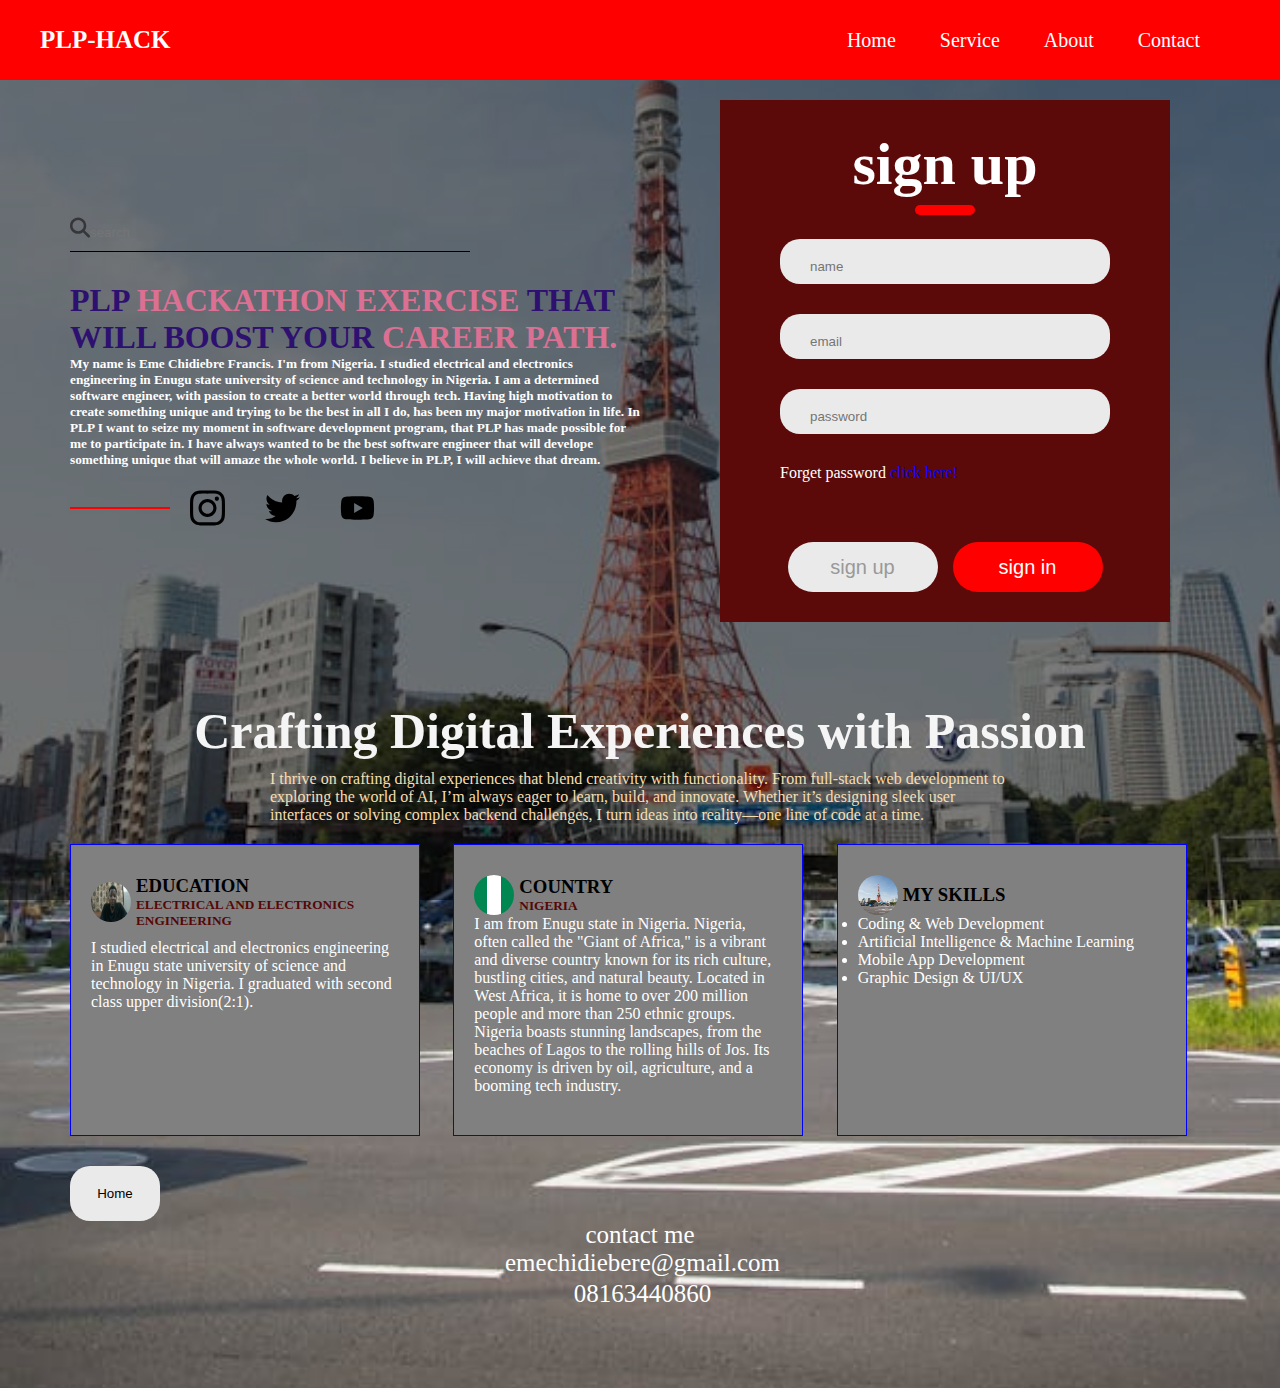
==== index.html @ ac736996 "Rename test.html to index.html" ====
<!DOCTYPE html>
<html lang="en">
<head>
    <meta charset="UTF-8">
    <meta name="viewport" content="width=device-width, initial-scale=1.0">
    <title> HOME</title>
    <link rel="stylesheet" href="./plp.css">
    <script src="https://kit.fontawesome.com/1e6ca52b45.js" crossorigin="anonymous"></script>
<link rel="stylesheet" href="test.css">
</head>
<body>
    <div class="container">
        <nav>
            <input type="checkbox" id="checkme">
            <label for="checkme" class="menu-bar">
                <i class="fa-solid fa-bars"></i>
            </label>
            <label class="logo">PLP-HACK</label>
            <ul>
                <li><a href="plp.html" target="_blank">home</a></li>
                <li><a href="#">service</a></li>
                <li><a href="about.html" target="_blank">about</a></li>
                <li><a href="#">contact</a></li>
            </ul>
        </nav>
    <div class="home-screen-container">
        <div class="home-screen">
            <div class="content-left">
                <div class="search-box">
                    <div class="input-search">
                    <img src="./image/magnifying-glass-solid.svg" class="search-logo" >
                <input type="text" placeholder="search" class="search-box" maxlength="70">
            </div>
            </div>
                <h1>PLP <span>HACKATHON EXERCISE</span> THAT WILL BOOST YOUR <span>CAREER PATH.</span></h1>
                <h5>My name is Eme Chidiebre Francis. I'm from Nigeria. I studied electrical and electronics engineering in Enugu state university of science and technology in Nigeria. I am a determined software engineer, with passion to create a better world through tech. Having high motivation to create something unique and trying to be the best in all I do, has been my major motivation in life. In PLP I want to seize my moment in software development program, that PLP has made possible for me to participate in. I have always wanted to be the best software engineer that will develope something unique that will amaze the whole world. I believe in PLP, I will achieve that dream.</h5>
                
                <div class="soal-media">
                    
                    <img src="./image/instagram.svg" class="insta">
                    <img src="./image/twitter.svg" class="twit">
                    <img src="./image/youtube.svg" class="utube">
                    <img src="" alt="">
                </div>
            </div>
            <div class="content-right">
                <div class="form-field">
                    <h1>sign up</h1>
                    <form>
                        <div class="input-group">
                            <div class="input-field">
                                <i class="fa-solid fa-user"></i>
                                <input type="text" placeholder="name" maxlength="30" required>
                            </div>
    
                            <div class="input-field">
                                <i class="fa-solid fa-envelope"></i>
                                <input type="email" placeholder="email" maxlength="30" required>
                            </div>
    
                            <div class="input-field">
                                <i class="fa-solid fa-lock"></i>
                                <input type="password" placeholder="password" maxlength="10" required>
                            </div>
                            <p>Forget password <a href="#">click here!</a></p>
                        </div>
                        
                    </form>
                        <div class="btn-field">
                            <button type="button" class="disable">sign up</button>
                            <button type="button">sign in</button>
                        </div>
                </div>
            </div>
        </div>
    </div>


    <!-- about-design -->
    
  <div class="about-me">
    <div class="start-msg">
         <h1>Crafting Digital Experiences with Passion</h1>
          <p>I thrive on crafting digital experiences that blend creativity with functionality. From full-stack web development to exploring the world of AI, I’m always eager to learn, build, and innovate. Whether it’s designing sleek user interfaces or solving complex backend challenges, I turn ideas into reality—one line of code at a time.</p>
    </div>
    <div class="all-card">
      <div class="education card" >
        <div class="title">
          <img src="./image/my picture.jpg">
          <div class="sub-title">
            <h3>EDUCATION</h3>
            <h5>ELECTRICAL AND ELECTRONICS ENGINEERING</h5>
          </div>
        </div>
        <P> I studied electrical and electronics engineering in Enugu state university of science and technology in Nigeria. I graduated with second class upper division(2:1).</P></div>
  
      <div class="country card">
        <div class="title">
          <img src="./image/Flag_of_Nigeria.svg.webp" width="40px" alt="">
          <div class="sub-title">
            <h3>COUNTRY</h3>
            <h5>NIGERIA</h3>
          </div>
        </div>
        <p>I am from Enugu state in Nigeria. Nigeria, often called the "Giant of Africa," is a vibrant and diverse country known for its rich culture, bustling cities, and natural beauty. Located in West Africa, it is home to over 200 million people and more than 250 ethnic groups. Nigeria boasts stunning landscapes, from the beaches of Lagos to the rolling hills of Jos. Its economy is driven by oil, agriculture, and a booming tech industry.</p></div>
      <div class="hobbies card">
        <div class="title">
          <img src="./image/foto2.jpeg" width="40px">
            <h3>MY SKILLS</h3>
        </div>
       
        <p><ul>
          <li>Coding & Web Development</li>
          <li>Artificial Intelligence & Machine Learning</li>
          <li> Mobile App Development</li>
          <li>  Graphic Design & UI/UX</li>
          
        </ul></p></div>
    </div>
    

    <a href="plp.html">
      <button>Home</button></a>

      <div class="contact-info">
        <p>contact me</p>
        <div class="email">
        <label for="">
          <i class="fa-regular fa-envelope"></i>
        </label>
        <p>emechidiebere@gmail.com</p>
      </div>
      <div class="whatsapp">
        <label for=""><i class="fa-brands fa-whatsapp"></i></label>
        <p>08163440860</p>
      </div>
      </div>
  </div>
</body>
</html>
---- test.css ----
*{
  padding: 0;
  margin: 0;
  box-sizing: border-box;
  
}
body{
  background-image: linear-gradient(rgba(0,0,0.8,0.5),rgba(0,0,0.8,0.5)),url(./image/foto2.jpeg);
  background-position: center;
  background-size: cover;
  background-attachment: fixed;
  background-repeat: no-repeat;
  
}

/* code my nav-bar */
nav{
height: 80px;
width: 100%;
background-color: red;
line-height: 80px;
}

.content-left h1{
  color: rgb(45, 16, 112);
}
.content-left h5{
  color: white;
}

.logo{
  font-size: 25px;
  font-weight: bold;
  padding: 0 40px;
  color: white;
}

nav ul{
  float: right;
  list-style: none;
  margin-right: 40px;
  
  
}
nav ul li{
  display: inline-block;
  margin-right: 40px;
  font-size: 20px;

}
 ul li a{
  text-decoration: none;
  text-transform: capitalize;
  color:white;
  position: relative;
}
ul li a:hover{
  color: rgb(16, 101, 132)
}
 ul li a:after{
  content: "";
  width: 0;
  height: 10px;
  background-color: blue;
  position: absolute;
  left: 50%;
  transform: translateX(-50%);
  bottom: 47px;
  transition:  0.5s; 
}
 ul li a:hover::after{
  width: 100%;
  
}
.menu-bar{
font-size:30px;
color: white;
float: right;
margin-right: 20px;
display: none;
}
#checkme{
  display: none;
}
.menu-bar :hover{
  color: blue;
}


/* code for the body of my site */

span{
  color: palevioletred;
}
.home-screen{
  width: 1140px;
  margin: 20px auto;
display: flex;

align-items: center;
justify-content: center;
}
.content-left,.content-right{
  flex-basis: 50%;
}



/* left hand content design */
.input-search{
  display: flex;
  border-bottom: 1px solid ;
  width: 400px;
  padding-bottom: 1px;
  margin: 10px 0 30px;
}
.search-box input {
  color: white;
}
.search-box{
  width: 100%;
  border: none;
  outline: none;
}
.search-logo{
  opacity: 50%;
  width:20px;
}

.insta,.utube,.twit{
width: 35px;
margin-right: 40px;
}

.soal-media{
  display: flex;
  width: 100px;
  position: relative;
  margin-left: 120px;
  margin-top: 20px;
  
}
.soal-media::after{
  content: '';
  height: 2px;
  width: 100px;
  background-color: red;
  position: absolute;
  top: 19px;
  right: 120px;
}


/* right hand content design */

.content-right{
  padding-left: 80px;
}
.form-field{
  width: 100%;
  max-width: 450px;
  background-color: rgb(92, 9, 9);
  color: white;
  padding: 30px 60px 30px;
  text-align: center;

}
.form-field h1{
  margin-bottom: 40px;
  font-size: 60px;
  position: relative;
}
.form-field h1::after{
  content: '';
  width: 60px;
  height: 10px;
  position: absolute;
  background-color: red;
  left: 50%;
  bottom: -16px;
  transform: translateX(-50%);
  border-radius: 10px;
}
.input-field{
  width: 100%;
  background-color: #eaeaea;
  margin-bottom: 30px;
  display: flex;
  align-items: center;
  border-radius: 20px;
  cursor: pointer;
  transition: 0.5s;

}
.input-field i{
  margin-left: 10px;
  padding: 10px;
  color: black;
  margin-top: 10px;
}
input{
  padding: 20px 0 10px;
  width: 100%;
  background: transparent;
  border: 0;
  outline: 0;
}
.input-group p{
text-align: left;
}
.input-group p a{
  text-decoration: none;
  color: blue;
}
.input-group p a:hover{
  color: #999;
}
.btn-field{
  margin-top: 30px;
  width: 100%;
  display: flex;
  justify-content: space-around;
}
.btn-field button{
  height: 50px;
  width: 150px;
  padding: 10px;
  border-radius: 30px;
  border: 0;
  font-size: 20px;
  background-color: red;
  color: white;
 
}
.btn-field button.disable{
  background-color: #eaeaea;
  color: #999;
}
.btn-field button:hover{
color: blue;
}




/* use to make my nav bar mobile responsive */
@media(max-width:700px){
  .menu-bar{
    display: block;
  }
  .logo{
    font-size: 30px;
    padding: 0 50px;
  }
}

@media(max-width:800px){
  nav ul li {
    display: block;
    font-size: 20px;
    margin-top: 10px;
    
  }
  nav{
    position: fixed;
    top: 0;
    right: 0;
    left: 0;
  }
 
  ul{
    width:  30%;
    height: 25rem;
    position: fixed;
    background-color: rgb(128, 128, 128);
    text-align: center;
    top: 80px;
    left: -100%;
    transition: 0.5s;
   
  }
  ul li a{
    color: brown;
  }
  ul li a:hover::after{
    width: 0;
    
  }
  ul li a:hover{
    color: blue;
  }

  #checkme:checked ~ ul{
    left: 0;
  }
  #checkme:checked ~ .home-screen{
    width: 0;
    height:0 ;
  }

  
}

@media(max-width:1000px){
  .home-screen{
    margin: 20px auto;
    display: block;
    width: auto;
    justify-content: center;
    padding: 10px;
   padding-left: 0;
    
  }

  .content-right{
    justify-content: center;
    margin-top: 20px;
    
    
    
  }
.content-left h1,h5{
  text-align: center;
}
.content-left h1{
  margin-bottom: 10px;
}
}


/* about-css-design */


/* body{
  background-image: linear-gradient(rgba(0,0,0.5,0.8),rgba(0,0,0.5,0.5)),url(./image/foto5.jpeg);
  background-repeat: no-repeat;
  background-position: center;
  background-size: cover;
  background-attachment: fixed;
} */

.about-me{
  width: 1140px;
  margin: 80px auto;
}
.card{
  border: 1px solid blue;
  margin-top: 20px;
  width: 350px;
  padding: 30px 20px 40px;
}
.start-msg p{
  padding: 0 200px 0;
  color: wheat;
}
.start-msg h1{
  font-size: 50px;
  color: whitesmoke;
  text-align: center;
  margin-bottom: 10px;
}
.all-card{
  display: grid;
  grid-template-columns: 1fr 1fr 1fr;
  gap: 10px;
  
}
.education{
  background-color: gray;
  color: white;
}
.country{
  background-color: gray;
  color: white;
}
.hobbies{
  background-color: gray;
  color: white;
}
.education.country.hobbies, h3{
 color: black;
}

.education.country, h5{
  color: rgb(86, 7, 7);
}


.title{
  display: flex;
  align-items: center;
}
.title img{
  width: 40px;
  height: 40px;
  border-radius: 50%;
  margin-right: 5px;
}
.education p{
  margin-top: 10px;
}
button{
  padding: 20px;
  border-radius: 20px;
  border: 0;
  margin-top: 30px;
  background-color: #eaeaea;
  width: 90px;

}
button a{
 text-decoration: none;
}
button:hover{
  background-color: blue;
  color: white;
}
.email{
  display: flex;
  justify-content: center;
  font-size: 20px;
  color: white;
  
}
.whatsapp{
  display: flex;
  justify-content: center;
  font-size: 20px;
  color: white;
  margin-top: 3px;
}
.email i{
  margin-right: 5px;
  margin-top: 5px;
}
.whatsapp i{
  margin-right: 5px;
  margin-top: 5px;
}

.contact-info p{
  text-align: center;
  font-size: 25px;
  color: white;
}

@media(max-width:900px){
  .all-card{
    grid-template-columns: 1fr;
    justify-items: center;
  }
  .start-msg p{
    padding: 0;
  }
  .start-msg{
    padding:  70px;
    text-align: center;
  }
  .about-me{
    width: auto;
  }
}
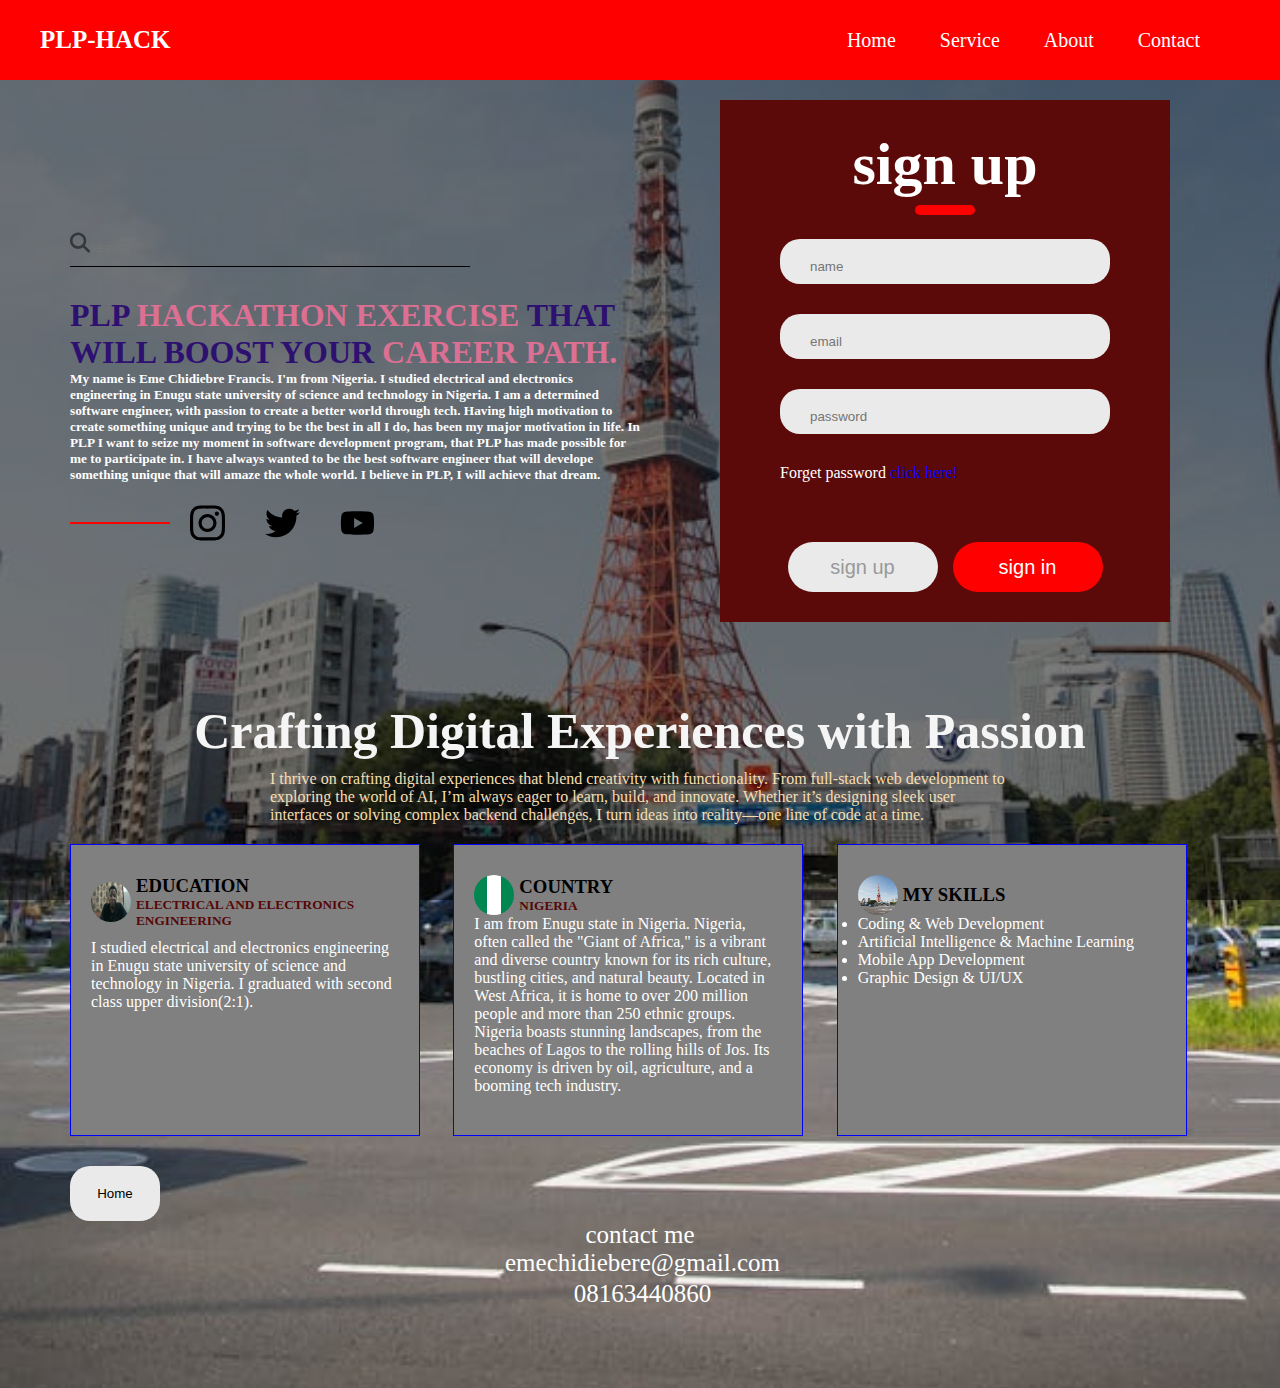
==== commit 5c119912: "Update index.html" ====
--- a/index.html
+++ b/index.html
@@ -17,7 +17,7 @@
             </label>
             <label class="logo">PLP-HACK</label>
             <ul>
-                <li><a href="plp.html" target="_blank">home</a></li>
+                <li><a href="index.html" target="_blank">home</a></li>
                 <li><a href="#">service</a></li>
                 <li><a href="about.html" target="_blank">about</a></li>
                 <li><a href="#">contact</a></li>
@@ -119,7 +119,7 @@
     </div>
     
 
-    <a href="plp.html">
+    <a href="index.html">
       <button>Home</button></a>
 
       <div class="contact-info">
--- a/test.css
+++ b/test.css
@@ -112,7 +112,7 @@
   border-bottom: 1px solid ;
   width: 400px;
   padding-bottom: 1px;
-  margin: 10px 0 30px;
+  margin: 40px 0 30px;
 }
 .search-box input {
   color: white;
@@ -236,7 +236,7 @@
   background-color: #eaeaea;
   color: #999;
 }
-.btn-field button:hover{
+ button:hover{
 color: blue;
 }
 
@@ -459,4 +459,4 @@
   .about-me{
     width: auto;
   }
-}+}
